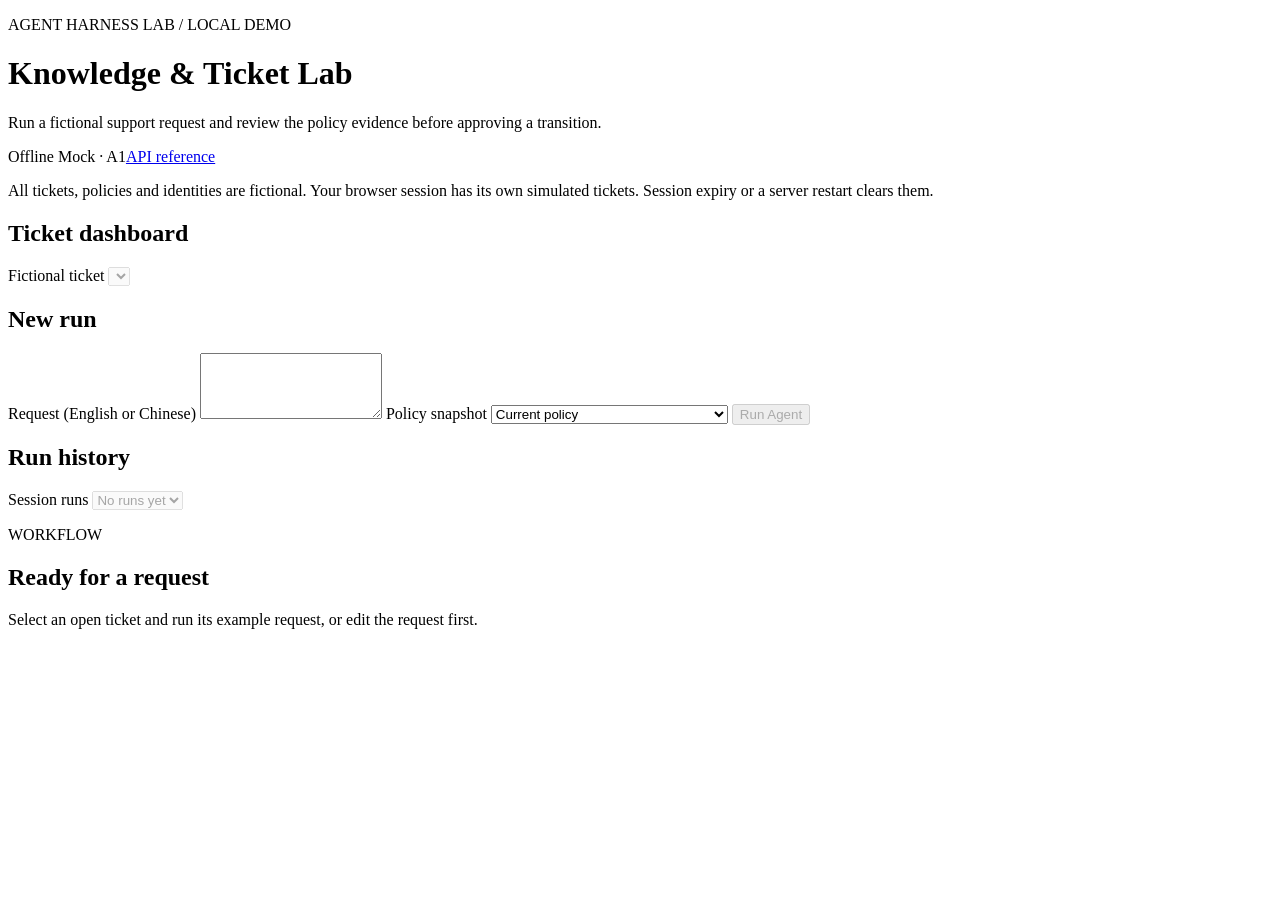
==== examples/knowledge_ticket_agent/src/knowledge_ticket_agent/web_static/index.html @ dbaeff60 "Create public portfolio snapshot" ====
<!doctype html>
<html lang="en">
<head>
  <meta charset="utf-8">
  <meta name="viewport" content="width=device-width, initial-scale=1">
  <title>Knowledge &amp; Ticket Lab</title>
  <link rel="stylesheet" href="/assets/app.css">
  <script defer src="/assets/app.js"></script>
</head>
<body>
  <header>
    <div>
      <p class="eyebrow">AGENT HARNESS LAB / LOCAL DEMO</p>
      <h1>Knowledge &amp; Ticket Lab</h1>
      <p>Run a fictional support request and review the policy evidence before approving a transition.</p>
    </div>
    <nav aria-label="Reference"><span class="badge">Offline Mock · A1</span><a href="/docs">API reference</a></nav>
  </header>
  <main>
    <p class="notice">All tickets, policies and identities are fictional. Your browser session has its own
      simulated tickets. Session expiry or a server restart clears them.</p>
    <div id="error" class="notice error" role="alert" hidden></div>
    <div class="workspace">
      <aside>
        <section class="card">
          <h2>Ticket dashboard</h2>
          <label for="ticket">Fictional ticket</label>
          <select id="ticket" disabled></select>
          <p id="ticket-summary"></p>
        </section>
        <section class="card">
          <h2>New run</h2>
          <form id="start">
            <label for="request">Request (English or Chinese)</label>
            <textarea id="request" required maxlength="4000" rows="4"></textarea>
            <label for="snapshot">Policy snapshot</label>
            <select id="snapshot">
              <option value="normal">Current policy</option>
              <option value="conflict">Fictional conflict fixture (data export)</option>
            </select>
            <button id="submit" type="submit" disabled>Run Agent</button>
          </form>
        </section>
        <section class="card">
          <h2>Run history</h2>
          <label for="history">Session runs</label>
          <select id="history" disabled><option value="">No runs yet</option></select>
        </section>
      </aside>
      <div id="run">
        <section class="card">
          <p class="eyebrow">WORKFLOW</p>
          <h2>Ready for a request</h2>
          <p>Select an open ticket and run its example request, or edit the request first.</p>
        </section>
      </div>
    </div>
  </main>
</body>
</html>
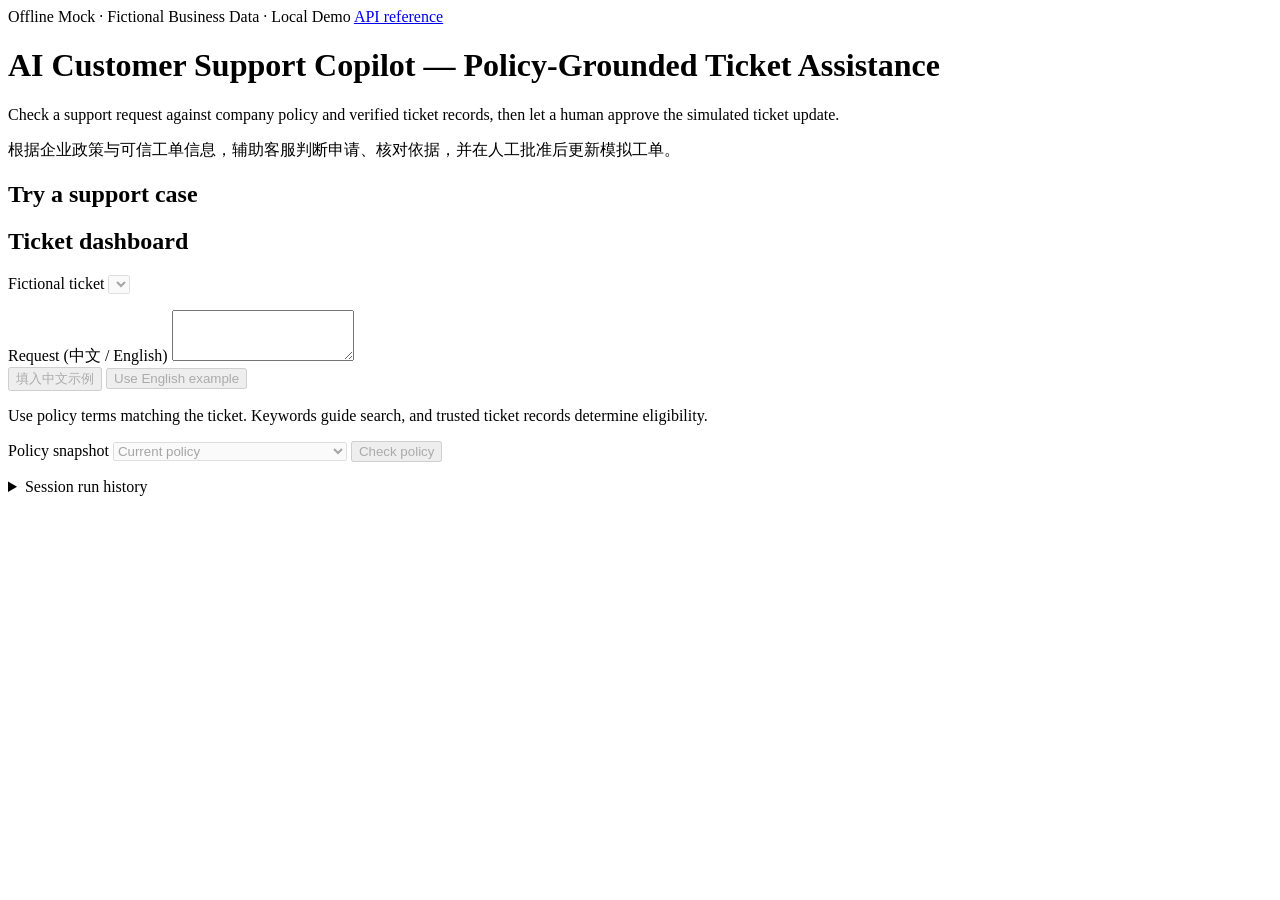
==== commit 9b7d1f14: "Present the support workflow as a business-first demo" ====
--- a/examples/knowledge_ticket_agent/src/knowledge_ticket_agent/web_static/index.html
+++ b/examples/knowledge_ticket_agent/src/knowledge_ticket_agent/web_static/index.html
@@ -3,58 +3,60 @@
 <head>
   <meta charset="utf-8">
   <meta name="viewport" content="width=device-width, initial-scale=1">
-  <title>Knowledge &amp; Ticket Lab</title>
+  <title>AI Customer Support Copilot · Local Demo</title>
   <link rel="stylesheet" href="/assets/app.css">
   <script defer src="/assets/app.js"></script>
 </head>
 <body>
   <header>
-    <div>
-      <p class="eyebrow">AGENT HARNESS LAB / LOCAL DEMO</p>
-      <h1>Knowledge &amp; Ticket Lab</h1>
-      <p>Run a fictional support request and review the policy evidence before approving a transition.</p>
-    </div>
-    <nav aria-label="Reference"><span class="badge">Offline Mock · A1</span><a href="/docs">API reference</a></nav>
+    <nav aria-label="Demo reference">
+      <span class="mode">Offline Mock · Fictional Business Data · Local Demo</span>
+      <a href="/docs">API reference</a>
+    </nav>
+    <h1>AI Customer Support Copilot <span>— Policy-Grounded Ticket Assistance</span></h1>
+    <p>Check a support request against company policy and verified ticket records, then let a human approve the simulated ticket update.</p>
+    <p lang="zh-CN">根据企业政策与可信工单信息，辅助客服判断申请、核对依据，并在人工批准后更新模拟工单。</p>
   </header>
   <main>
-    <p class="notice">All tickets, policies and identities are fictional. Your browser session has its own
-      simulated tickets. Session expiry or a server restart clears them.</p>
-    <div id="error" class="notice error" role="alert" hidden></div>
+    <section aria-labelledby="cases-title">
+      <h2 id="cases-title">Try a support case</h2>
+      <div id="cases" class="cases" aria-label="Featured cases"></div>
+    </section>
     <div class="workspace">
       <aside>
         <section class="card">
           <h2>Ticket dashboard</h2>
           <label for="ticket">Fictional ticket</label>
           <select id="ticket" disabled></select>
-          <p id="ticket-summary"></p>
+          <p id="ticket-summary" class="muted"></p>
+          <form id="start">
+            <label for="request">Request <span class="muted">(中文 / English)</span></label>
+            <textarea id="request" required maxlength="4000" rows="3" aria-describedby="scope"></textarea>
+            <div class="examples">
+              <button id="example-zh" type="button" class="secondary" lang="zh-CN" disabled>填入中文示例</button>
+              <button id="example-en" type="button" class="secondary" disabled>Use English example</button>
+            </div>
+            <p id="scope" class="muted small">Use policy terms matching the ticket. Keywords guide search, and trusted ticket records determine eligibility.</p>
+            <label for="snapshot">Policy snapshot</label>
+            <select id="snapshot" disabled>
+              <option value="normal">Current policy</option>
+              <option value="conflict">Fictional conflict (workspace export)</option>
+            </select>
+            <button id="submit" type="submit" disabled>Check policy</button>
+            <p id="intake-status" class="muted small" role="status"></p>
+          </form>
+          <div id="error" class="notice error" role="alert" hidden></div>
         </section>
-        <section class="card">
-          <h2>New run</h2>
-          <form id="start">
-            <label for="request">Request (English or Chinese)</label>
-            <textarea id="request" required maxlength="4000" rows="4"></textarea>
-            <label for="snapshot">Policy snapshot</label>
-            <select id="snapshot">
-              <option value="normal">Current policy</option>
-              <option value="conflict">Fictional conflict fixture (data export)</option>
-            </select>
-            <button id="submit" type="submit" disabled>Run Agent</button>
-          </form>
-        </section>
-        <section class="card">
-          <h2>Run history</h2>
-          <label for="history">Session runs</label>
+        <details class="card history">
+          <summary>Session run history</summary>
+          <label for="history">Review a previous run</label>
           <select id="history" disabled><option value="">No runs yet</option></select>
-        </section>
+          <p class="muted small">Your simulated tickets and runs reset when the local session expires or the server restarts.</p>
+        </details>
       </aside>
-      <div id="run">
-        <section class="card">
-          <p class="eyebrow">WORKFLOW</p>
-          <h2>Ready for a request</h2>
-          <p>Select an open ticket and run its example request, or edit the request first.</p>
-        </section>
-      </div>
+      <div id="run" aria-label="Business outcome"></div>
     </div>
+    <noscript>The local demo requires JavaScript to submit requests and show results.</noscript>
   </main>
 </body>
 </html>
